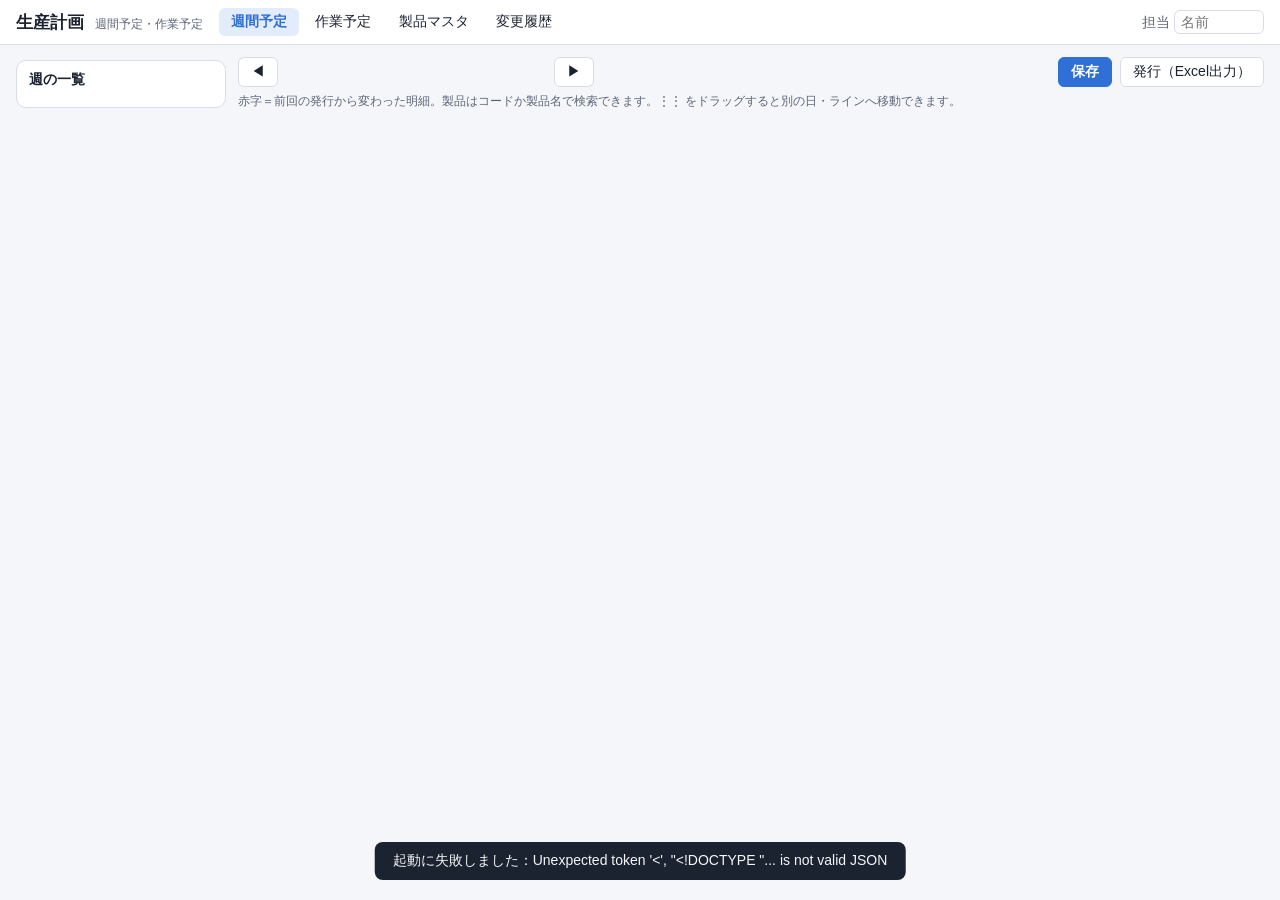
==== planner/static/index.html @ 0845afd7 "Add initial HTML structure and CSS for production planning application - Created index.html with lay" ====
<!doctype html>
<html lang="ja">
<head>
<meta charset="utf-8">
<meta name="viewport" content="width=device-width,initial-scale=1">
<title>生産計画</title>
<link rel="stylesheet" href="style.css">
</head>
<body>
<header class="topbar">
  <div class="brand">生産計画 <small>週間予定・作業予定</small></div>
  <nav class="tabs">
    <button data-tab="week" class="on">週間予定</button>
    <button data-tab="day">作業予定</button>
    <button data-tab="master">製品マスタ</button>
    <button data-tab="history">変更履歴</button>
  </nav>
  <label class="user">担当 <input id="user" placeholder="名前" size="8"></label>
</header>
<div id="lockbar" class="lockbar" hidden></div>

<section id="tab-week" class="tab on">
  <div class="layout">
    <aside class="weeks card">
      <h3>週の一覧</h3>
      <ul id="weekList"></ul>
    </aside>
    <div class="main">
      <div class="weekbar">
        <button id="prev" title="前の週">◀</button>
        <h2 id="weekTitle"></h2>
        <button id="next" title="次の週">▶</button>
        <span id="revInfo" class="revinfo"></span>
        <span class="spacer"></span>
        <span id="dirty" class="dirty" hidden>未保存</span>
        <button id="save" class="primary edit-only">保存</button>
        <button id="issue" class="ghost edit-only" title="改版を上げて配布用Excelを出力します">発行（Excel出力）</button>
      </div>
      <p class="hint">赤字＝前回の発行から変わった明細。製品はコードか製品名で検索できます。⋮⋮ をドラッグすると別の日・ラインへ移動できます。</p>
      <div class="gridwrap"><table id="grid" class="weekgrid"></table></div>
      <div id="removed" class="removed" hidden></div>
    </div>
  </div>
</section>

<section id="tab-day" class="tab">
  <div class="weekbar">
    <button id="dPrev" title="前の日">◀</button>
    <h2 id="dayTitle"></h2>
    <button id="dNext" title="次の日">▶</button>
    <div id="dayChips" class="daychips"></div>
    <span class="spacer"></span>
    <span id="dDirty" class="dirty" hidden>未保存</span>
    <button id="dSave" class="primary edit-only">保存</button>
    <button id="dRedraft" class="ghost edit-only" title="今の作業予定を捨てて、週間予定から案を作り直します">週間予定から作り直す</button>
  </div>
  <div class="weekbar issuebar">
    <span id="dRevInfo" class="revinfo"></span>
    <span class="spacer"></span>
    <button id="dIssueZensho" class="ghost edit-only" title="前処理製造予定表（製品とB数）を発行します">前処理製造予定表を発行</button>
    <button id="dPrintCols" class="ghost" title="成型予定表に印刷する項目を選びます">印刷する項目…</button>
    <button id="dIssueSeikei" class="ghost edit-only" title="成型予定表（時刻つき）を発行します">成型予定表を発行</button>
  </div>
  <dialog id="printDlg" class="dlg">
    <h3>成型予定表に印刷する項目</h3>
    <p class="hint">チェックした項目だけを、この並びで印刷します。画面にはすべての項目を出します（印刷しない項目は見出しが灰色の点線）。選んだ内容はみんなで共通です。</p>
    <div id="pcList" class="pclist"></div>
    <div class="weekbar">
      <span id="pcCount" class="sub"></span>
      <span class="spacer"></span>
      <button id="pcAll" class="edit-only">すべて</button>
      <button id="pcDefault" class="edit-only" title="今の作業予定表と同じ項目">初期値に戻す</button>
      <button id="pcCancel">閉じる</button>
      <button id="pcSave" class="primary edit-only">保存</button>
    </div>
  </dialog>
  <div id="dBanner"></div>
  <p class="hint">開始＝前の製品の終了（5分単位に切り上げ）＋切替。終了＝開始＋B×分/B。開始時刻を入れるとその時刻に固定し、空にすると自動に戻ります。⋮⋮ をドラッグすると順番を変えられます。ラインやB数の合計は週間予定で変えてください。</p>
  <div id="dayLines"></div>
  <div id="dRemoved" class="removed" hidden></div>
</section>

<section id="tab-master" class="tab">
  <div class="weekbar">
    <input id="mSearch" placeholder="コード・製品名で検索" size="26">
    <label><input type="checkbox" id="mNoYield"> 出来高/B 未設定のみ</label>
    <span class="spacer"></span>
    <button id="mAdd" class="ghost edit-only">製品を追加</button>
  </div>
  <p class="hint">変更するとすぐに保存されます。数量（cs）は「B × 出来高/B」で計算します。</p>
  <div class="tablewrap"><table id="mTable" class="grid"></table></div>
</section>

<section id="tab-history" class="tab">
  <div class="weekbar"><label><input type="checkbox" id="hOnlyWeek" checked> 表示中の週だけ</label></div>
  <div class="tablewrap"><table id="hTable" class="grid"></table></div>
</section>

<div id="toast" class="toast" hidden></div>
<datalist id="productList"></datalist>
<datalist id="bettenList"></datalist>
<script src="app.js"></script>
<script src="day.js"></script>
</body>
</html>
---- planner/static/style.css ----
:root {
  --bg: #f4f6f9; --card: #fff; --ink: #1c2330; --sub: #5d6678; --line: #d8dde6; --head: #eef1f6;
  --accent: #2f6fd6; --accent-soft: #e3ecfb; --red: #c62828; --red-soft: #fdecec; --amber: #a86400; --amber-soft: #fff4e0;
  --sat: #f3f7ff;
}
@media (prefers-color-scheme: dark) {
  :root {
    --bg: #14171d; --card: #1d2129; --ink: #e6e9ef; --sub: #9aa3b4; --line: #333a46; --head: #252a34;
    --accent: #6c9cf0; --accent-soft: #24324a; --red: #ff7b7b; --red-soft: #3a2224; --amber: #f0b250; --amber-soft: #3a2f1c;
    --sat: #1c2433;
  }
}
* { box-sizing: border-box; }
body { margin: 0; font-family: "Yu Gothic UI", "Meiryo", sans-serif; font-size: 14px; background: var(--bg); color: var(--ink); }
button, input, select { font: inherit; color: inherit; }
input { background: var(--card); border: 1px solid var(--line); border-radius: 6px; padding: 3px 6px; }
input:disabled { border-color: transparent; background: transparent; }
button { cursor: pointer; border: 1px solid var(--line); background: var(--card); border-radius: 6px; padding: 5px 12px; }
button:hover { border-color: var(--accent); }
button.primary { background: var(--accent); border-color: var(--accent); color: #fff; font-weight: bold; }
.readonly .edit-only { display: none !important; }

.topbar { display: flex; align-items: center; gap: 16px; padding: 8px 16px; background: var(--card); border-bottom: 1px solid var(--line); position: sticky; top: 0; z-index: 5; }
.brand { font-weight: bold; font-size: 17px; }
.brand small { font-weight: normal; color: var(--sub); font-size: 12px; margin-left: 6px; }
.tabs button { border: none; background: none; }
.tabs button.on { background: var(--accent-soft); color: var(--accent); font-weight: bold; }
.user { margin-left: auto; color: var(--sub); }
.lockbar { background: var(--amber-soft); color: var(--amber); padding: 8px 16px; display: flex; gap: 12px; align-items: center; }
[hidden] { display: none !important; }

.tab { display: none; padding: 12px 16px; }
.tab.on { display: block; }
.card { background: var(--card); border: 1px solid var(--line); border-radius: 10px; padding: 10px 12px; }
.card h3 { margin: 0 0 8px; font-size: 14px; }
.layout { display: grid; grid-template-columns: 210px minmax(0, 1fr); gap: 12px; align-items: start; }
@media (max-width: 1000px) { .layout { grid-template-columns: 1fr; } .weeks { display: none; } }
.weeks { position: sticky; top: 60px; }
.weeks ul { list-style: none; margin: 0; padding: 0; }
.weeks li { padding: 6px 8px; border-radius: 6px; cursor: pointer; display: flex; justify-content: space-between; align-items: baseline; gap: 6px; }
.weeks li .wt { white-space: nowrap; }
.weeks li .wd { font-size: 11px; color: var(--sub); margin-left: 4px; }
.weeks li:hover { background: var(--head); }
.weeks li.on { background: var(--accent-soft); color: var(--accent); font-weight: bold; }
.weeks li .st { font-size: 11px; color: var(--sub); white-space: nowrap; }
.weeks li .st.warn { color: var(--amber); }
.weeks li.past { opacity: .6; }

.weekbar { display: flex; align-items: center; gap: 8px; flex-wrap: wrap; margin-bottom: 6px; }
.weekbar h2 { margin: 0; font-size: 20px; min-width: 260px; text-align: center; }
.revinfo { color: var(--sub); }
.spacer { flex: 1; }
.dirty { color: var(--amber); font-weight: bold; }
.hint { color: var(--sub); margin: 0 0 8px; font-size: 12px; }

.gridwrap { overflow-x: auto; }
.weekgrid { border-collapse: collapse; width: 100%; min-width: 1450px; background: var(--card); table-layout: fixed; }
.weekgrid th, .weekgrid td { border: 1px solid var(--line); vertical-align: top; }
.weekgrid thead th { background: var(--head); padding: 6px; }
.weekgrid th.day { width: 72px; background: var(--head); text-align: center; padding: 8px 4px; }
.weekgrid th.day .d { font-size: 18px; }
.weekgrid tr.sat td, .weekgrid tr.sat th.day { background: var(--sat); }
.weekgrid th.day .holiday { color: var(--red); }
.cell { padding: 4px; min-height: 60px; }
.cell.drop { outline: 2px dashed var(--accent); outline-offset: -3px; }
/* ライン明細：上段＝コード・B数・cs、下段＝製品名 */
.entry { display: grid; grid-template-columns: 12px 72px 56px minmax(0, 1fr) 16px; gap: 1px 4px; align-items: center; padding: 3px 0; border-bottom: 1px dotted var(--line); }
.entry .name { grid-row: 2; grid-column: 2 / -1; }
.entry.changed .name, .entry.changed .cs, .entry.changed input { color: var(--red); font-weight: bold; }
.entry.dragging { opacity: .4; }
.entry.over { box-shadow: inset 0 2px 0 var(--accent); }
.handle { cursor: grab; color: var(--sub); font-size: 11px; user-select: none; }
.entry input { width: 100%; padding: 2px 4px; }
.entry .b { text-align: right; }
.entry .name { overflow: hidden; white-space: nowrap; text-overflow: ellipsis; font-size: 12px; line-height: 1.3; }
.entry .name.unknown { color: var(--red); }
.entry .cs { text-align: right; font-size: 12px; color: var(--sub); font-variant-numeric: tabular-nums; }
.entry .del { border: none; background: none; color: var(--sub); padding: 0; }
.cellfoot { display: flex; justify-content: space-between; align-items: center; margin-top: 2px; }
.cellfoot .add { border: none; background: none; color: var(--accent); padding: 2px 4px; font-size: 12px; }
.cellfoot .sum { font-size: 11px; color: var(--sub); }
.weekgrid th.tarecol { width: 210px; }
.tcell { padding: 4px; }
.tentry { display: grid; grid-template-columns: minmax(0, 1fr) 26px 62px 16px; gap: 4px; align-items: center; padding: 2px 0; border-bottom: 1px dotted var(--line); }
.tentry.auto { grid-template-columns: minmax(0, 1fr) 30px 62px; }
.tentry.manual { grid-template-columns: 26px minmax(0, 1fr) 16px; }
.tentry.manual .tcode { grid-column: 1 / -1; }
.tentry.manual .kg { width: 90px; }
.tentry .tname { font-size: 12px; line-height: 1.3; overflow: hidden; display: -webkit-box; -webkit-line-clamp: 2; -webkit-box-orient: vertical; }
.tentry input { width: 100%; padding: 2px 4px; }
.tentry .kg { text-align: right; }
.tentry .del { border: none; background: none; color: var(--sub); padding: 0; }
.tentry.changed .tname, .tentry.changed input { color: var(--red); font-weight: bold; }
.weekgrid th.betcol { width: 230px; }
.bcell { padding: 4px; }
/* 別添タレ：上段＝コード →製品、下段＝kg・袋 */
.bentry { display: grid; grid-template-columns: 70px minmax(0, 1fr) 16px; gap: 2px 4px; align-items: center; padding: 3px 0; border-bottom: 1px dotted var(--line); }
.bentry .bcode { width: 100%; padding: 2px 4px; }
.bentry .qty { grid-column: 1 / -1; display: flex; align-items: center; gap: 3px; }
.bentry .qty input { width: 76px; padding: 2px 4px; text-align: right; }
.bentry .qty small { color: var(--sub); margin-right: 6px; }
.bentry .bags.auto { color: var(--sub); font-style: italic; }
.bentry .del { border: none; background: none; color: var(--sub); padding: 0; }
.bentry .tname { font-size: 11px; line-height: 1.3; overflow: hidden; display: -webkit-box; -webkit-line-clamp: 2; -webkit-box-orient: vertical; }
.bentry.changed input, .bentry.changed .tname { color: var(--red); font-weight: bold; }
.chip { font-size: 10px; padding: 0 4px; border-radius: 8px; background: var(--accent-soft); color: var(--accent); text-align: center; white-space: nowrap; }
.chip.manual { background: var(--amber-soft); color: var(--amber); }
.removed { margin-top: 10px; background: var(--red-soft); color: var(--red); border-radius: 8px; padding: 8px 12px; }
.removed ul { margin: 4px 0 0; padding-left: 18px; }

.tablewrap { overflow: auto; max-height: calc(100vh - 170px); border: 1px solid var(--line); border-radius: 10px; background: var(--card); }
table.grid { border-collapse: collapse; width: 100%; font-size: 13px; }
.grid th, .grid td { border-bottom: 1px solid var(--line); padding: 4px 6px; text-align: left; vertical-align: top; }
.grid th { position: sticky; top: 0; background: var(--card); z-index: 1; white-space: nowrap; }
.grid td.wrap { white-space: pre-wrap; }
.grid input.name { width: 280px; }
.grid input.num { width: 80px; }

/* ---------- 作業予定 ---------- */
.daychips { display: flex; gap: 4px; flex-wrap: wrap; margin-left: 8px; }
.daychip { display: flex; flex-direction: column; align-items: center; padding: 3px 10px; line-height: 1.25; }
.daychip small { font-size: 10px; color: var(--sub); }
.daychip.on { background: var(--accent-soft); border-color: var(--accent); color: var(--accent); }
.daychip.warn small { color: var(--amber); }
.issuebar { margin-top: -2px; }
.banner { border-radius: 8px; padding: 8px 12px; margin-bottom: 8px; }
.banner.info { background: var(--accent-soft); }
.banner.warn { background: var(--amber-soft); color: var(--amber); }
.banner ul { margin: 4px 0 6px; padding-left: 18px; }
.dline { margin-bottom: 10px; }
.dlinehead { display: flex; align-items: baseline; gap: 12px; }
.dlinehead h3 { margin: 0 0 4px; font-size: 16px; }
.sub { color: var(--sub); font-size: 12px; }
.unknown { color: var(--red); }
.timeline { position: relative; height: 26px; margin: 2px 0 16px; background: var(--head); border-radius: 4px; }
.timeline .tick { position: absolute; top: 27px; font-size: 10px; color: var(--sub); transform: translateX(-50%); }
.timeline .tick::before { content: ""; position: absolute; left: 50%; top: -27px; height: 26px; border-left: 1px dotted var(--line); }
.timeline .nightmark { position: absolute; top: -3px; bottom: -3px; border-left: 2px dashed var(--amber); }
.timeline .bar { position: absolute; top: 4px; bottom: 4px; border-radius: 3px; opacity: .85; min-width: 2px; }
.bar.c0 { background: #4f7fd8; } .bar.c1 { background: #3fa37a; } .bar.c2 { background: #d08a2e; }
.bar.c3 { background: #9a63c9; } .bar.c4 { background: #c75a6b; } .bar.c5 { background: #4aa3b5; }
.tscroll { overflow-x: auto; }
table.daytable { border-collapse: separate; border-spacing: 0; font-size: 13px; table-layout: fixed; }
.daytable th { text-align: left; font-weight: normal; color: var(--ink); font-size: 12px; border-bottom: 1px solid var(--line); padding: 2px 4px; background: var(--card); white-space: nowrap; overflow: hidden; text-overflow: ellipsis; }
.daytable th.noprint { color: var(--sub); text-decoration: underline dotted; }
.daytable td { border-bottom: 1px dotted var(--line); padding: 2px 4px; background: var(--card); vertical-align: top; }
.daytable td.info { font-size: 11.5px; line-height: 1.3; overflow: hidden; word-break: break-all; }
.daytable td:not(.info) { white-space: nowrap; overflow: hidden; text-overflow: ellipsis; }
.daytable td.mark { text-align: center; }
.daytable .sticky { position: sticky; z-index: 1; }
.daytable input { width: 100%; padding: 1px 4px; text-align: right; }
.daytable input.start.auto { color: var(--sub); font-style: italic; }
.daytable input.start.fixed { font-weight: bold; border-color: var(--accent); }
.daytable .num { text-align: right; font-variant-numeric: tabular-nums; }
.daytable .end { font-weight: bold; }
.daytable .info { color: var(--sub); }
.dlg { border: 1px solid var(--line); border-radius: 10px; background: var(--card); color: var(--ink); max-width: 720px; width: 92vw; }
.dlg::backdrop { background: rgba(0, 0, 0, .35); }
.dlg h3 { margin: 0 0 6px; }
.pclist { display: grid; grid-template-columns: repeat(auto-fill, minmax(150px, 1fr)); gap: 4px 12px; margin: 8px 0 12px; }
.pclist .pc { white-space: nowrap; }
.daytable .ops button { border: none; background: none; color: var(--accent); padding: 0 4px; font-size: 12px; }
.daytable .ops .del { color: var(--sub); }
.daytable .handle { cursor: grab; }
.drow.changed td, .drow.changed input { color: var(--red); font-weight: bold; }
.drow.dragging { opacity: .4; }
.drow.over td { box-shadow: inset 0 2px 0 var(--accent); }

.toast { position: fixed; bottom: 20px; left: 50%; transform: translateX(-50%); background: var(--ink); color: var(--bg); padding: 10px 18px; border-radius: 8px; z-index: 10; max-width: 90vw; white-space: pre-wrap; }
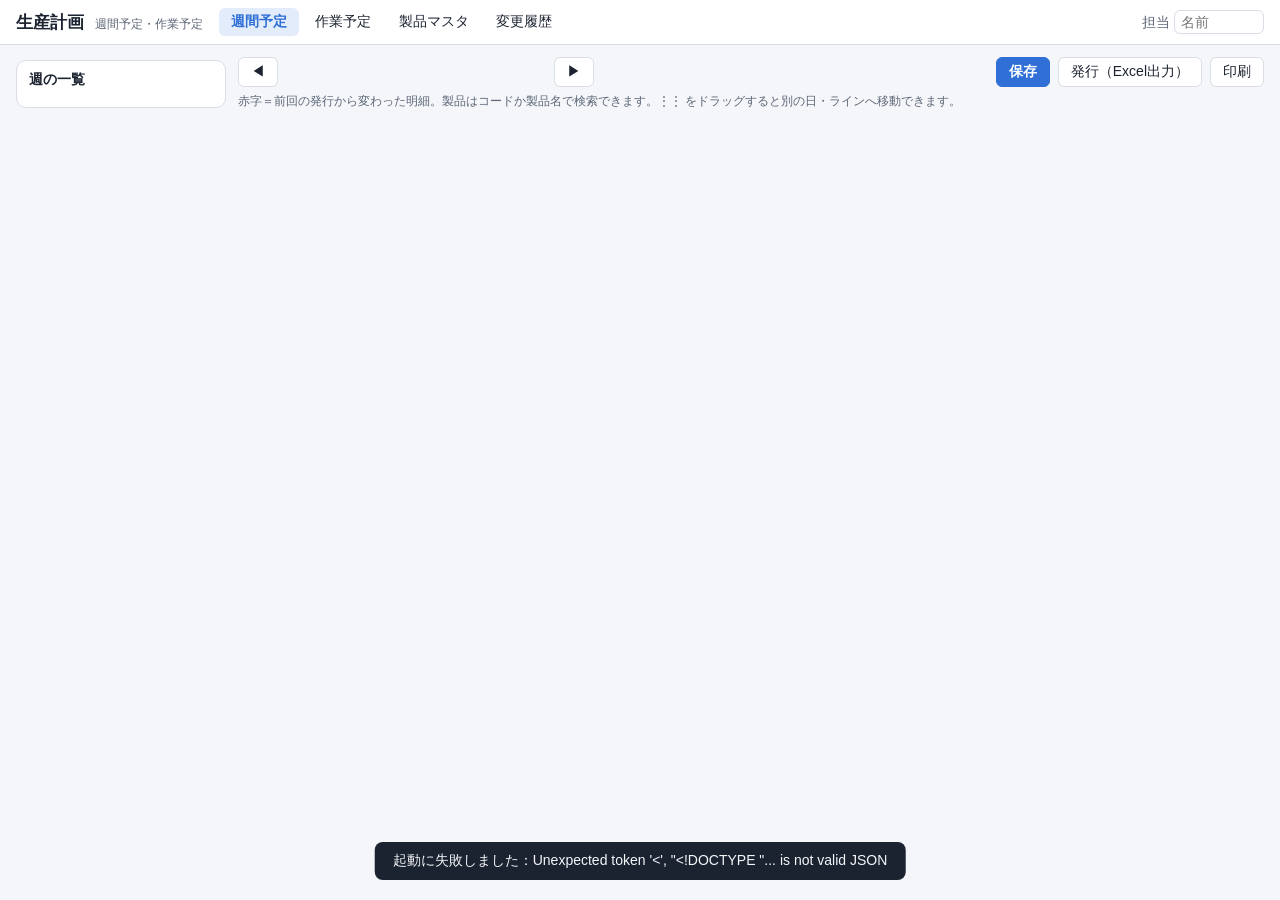
==== commit 3e2ffbde: "feat: 週間予定の印刷機能を追加し、前処理製造予定表の表示・印刷機能を実装" ====
--- a/planner/static/index.html
+++ b/planner/static/index.html
@@ -35,6 +35,7 @@
         <span id="dirty" class="dirty" hidden>未保存</span>
         <button id="save" class="primary edit-only">保存</button>
         <button id="issue" class="ghost edit-only" title="改版を上げて配布用Excelを出力します">発行（Excel出力）</button>
+        <button id="print" class="ghost" title="今の画面の内容を A3縦で印刷します">印刷</button>
       </div>
       <p class="hint">赤字＝前回の発行から変わった明細。製品はコードか製品名で検索できます。⋮⋮ をドラッグすると別の日・ラインへ移動できます。</p>
       <div class="gridwrap"><table id="grid" class="weekgrid"></table></div>
@@ -57,6 +58,7 @@
   <div class="weekbar issuebar">
     <span id="dRevInfo" class="revinfo"></span>
     <span class="spacer"></span>
+    <button id="dShowZensho" class="ghost" title="前処理製造予定表を画面に出します（そこから A4縦で印刷できます）">前処理製造予定表を表示</button>
     <button id="dIssueZensho" class="ghost edit-only" title="前処理製造予定表（製品とB数）を発行します">前処理製造予定表を発行</button>
     <button id="dPrintCols" class="ghost" title="成型予定表に印刷する項目を選びます">印刷する項目…</button>
     <button id="dIssueSeikei" class="ghost edit-only" title="成型予定表（時刻つき）を発行します">成型予定表を発行</button>
@@ -74,8 +76,19 @@
       <button id="pcSave" class="primary edit-only">保存</button>
     </div>
   </dialog>
+  <dialog id="zenshoDlg" class="dlg wide">
+    <div class="weekbar">
+      <h3>前処理製造予定表</h3>
+      <span class="spacer"></span>
+      <button id="zPrint" class="primary" title="A4縦で印刷します">印刷</button>
+      <button id="zClose">閉じる</button>
+    </div>
+    <p class="hint">今の作業予定（保存していない変更も含む）から作っています。赤字＝前回の発行から B数が変わった製品。印刷は A4縦です。</p>
+    <div class="paper"><div id="zSheet"></div></div>
+  </dialog>
   <div id="dBanner"></div>
-  <p class="hint">開始＝前の製品の終了（5分単位に切り上げ）＋切替。終了＝開始＋B×分/B。開始時刻を入れるとその時刻に固定し、空にすると自動に戻ります。⋮⋮ をドラッグすると順番を変えられます。ラインやB数の合計は週間予定で変えてください。</p>
+  <p class="hint">開始＝前の製品の終了（5分単位に切り上げ）＋切替。終了＝開始＋B×分/B。開始時刻を入れるとその時刻に固定し、空にすると自動に戻ります。⋮⋮ をドラッグすると順番を変えられます。B数・順番は保存すると週間予定にも反映します（ラインは週間予定で変えてください）。</p>
+  <div id="dMachines"></div>
   <div id="dayLines"></div>
   <div id="dRemoved" class="removed" hidden></div>
 </section>
@@ -97,6 +110,7 @@
 </section>
 
 <div id="toast" class="toast" hidden></div>
+<div id="printArea"></div>
 <datalist id="productList"></datalist>
 <datalist id="bettenList"></datalist>
 <script src="app.js"></script>
--- a/planner/static/style.css
+++ b/planner/static/style.css
@@ -139,6 +139,18 @@
 .timeline .bar { position: absolute; top: 4px; bottom: 4px; border-radius: 3px; opacity: .85; min-width: 2px; }
 .bar.c0 { background: #4f7fd8; } .bar.c1 { background: #3fa37a; } .bar.c2 { background: #d08a2e; }
 .bar.c3 { background: #9a63c9; } .bar.c4 { background: #c75a6b; } .bar.c5 { background: #4aa3b5; }
+/* 機械割：号機ごとの段。バーの色はライン（A青・B緑・C橙・D紫）、不足は赤 */
+.mrow { display: grid; grid-template-columns: 80px minmax(0, 1fr); align-items: center; gap: 8px; }
+.mrow .mname { font-size: 12px; font-weight: bold; white-space: nowrap; }
+.mrow.lack .mname { color: var(--red); }
+.timeline.mtl { margin: 2px 0; height: 22px; }
+.mrow:last-child .timeline.mtl { margin-bottom: 16px; }
+.timeline.mtl.nolabel .tick { font-size: 0; }
+.timeline.mtl .bar { color: #fff; font-size: 11px; line-height: 14px; padding-left: 3px; overflow: hidden; white-space: nowrap; box-sizing: border-box; }
+.bar.ln0 { background: #4f7fd8; } .bar.ln1 { background: #3fa37a; } .bar.ln2 { background: #d08a2e; } .bar.ln3 { background: #9a63c9; }
+.bar.lack { background: var(--red); opacity: 1; }
+.mtag { display: inline-block; font-size: 11px; line-height: 16px; padding: 0 4px; margin: 0 3px 1px 0; border-radius: 4px; background: var(--accent-soft); color: var(--accent); font-weight: bold; white-space: nowrap; }
+.mtag.lack { background: var(--red-soft); color: var(--red); }
 .tscroll { overflow-x: auto; }
 table.daytable { border-collapse: separate; border-spacing: 0; font-size: 13px; table-layout: fixed; }
 .daytable th { text-align: left; font-weight: normal; color: var(--ink); font-size: 12px; border-bottom: 1px solid var(--line); padding: 2px 4px; background: var(--card); white-space: nowrap; overflow: hidden; text-overflow: ellipsis; }
@@ -167,3 +179,58 @@
 .drow.over td { box-shadow: inset 0 2px 0 var(--accent); }
 
 .toast { position: fixed; bottom: 20px; left: 50%; transform: translateX(-50%); background: var(--ink); color: var(--bg); padding: 10px 18px; border-radius: 8px; z-index: 10; max-width: 90vw; white-space: pre-wrap; }
+
+/* ---------- 週間予定の印刷（A3縦） ---------- */
+#printArea { display: none; }
+@media print {
+  @page { size: A3 portrait; margin: 8mm; }
+  @page zensho { size: A4 portrait; margin: 10mm; }
+  #printArea.zensho { page: zensho; }
+  body.printing { background: #fff; color: #000; }
+  body.printing > *:not(#printArea) { display: none !important; }
+  body.printing #printArea { display: block; font-family: "Meiryo UI", "Yu Gothic UI", sans-serif; color: #000; font-size: 8.5pt; }
+  #printArea .ptop { display: flex; justify-content: space-between; font-size: 8pt; }
+  #printArea h1 { text-align: center; font-size: 17pt; margin: 2mm 0 1mm; }
+  #printArea h1 small { font-size: 9pt; font-weight: normal; color: #c00000; margin-left: 6mm; }
+  #printArea .psub { display: flex; gap: 10mm; align-items: baseline; font-size: 11pt; margin-bottom: 2mm; }
+  #printArea .psub b:last-child { margin-left: auto; }
+  #printArea .ptable { width: 100%; border-collapse: collapse; table-layout: fixed; }
+  #printArea .ptable th, #printArea .ptable td { border: 0.5pt solid #808080; padding: 0.5mm 0.6mm; height: 5mm; vertical-align: middle; overflow: hidden; overflow-wrap: anywhere; }
+  #printArea .ptable td { text-align: center; line-height: 1.2; }
+  #printArea .ptable td.n { white-space: nowrap; font-size: 8pt; letter-spacing: -0.2pt; }
+  #printArea .ptable thead th { white-space: nowrap; font-size: 8pt; }
+  #printArea .ptable thead th { background: #e8ecf3; font-weight: bold; }
+  #printArea .ptable .pdate { font-size: 11pt; background: #fff; white-space: nowrap; }
+  #printArea .ptable .pdate small { font-size: 9pt; }
+  #printArea .ptable tbody { break-inside: avoid; }
+  #printArea .ptable tbody.sat td, #printArea .ptable tbody.sat .pdate { background: #eef4ff; }
+  #printArea .ptable tbody.sat .pdate { color: #1f4e9e; }
+  #printArea .ptable td.red { color: #c00000; font-weight: bold; }
+  #printArea .ptable td.sum { color: #5d6678; font-size: 7.5pt; text-align: left; }
+  #printArea .premoved { margin-top: 3mm; color: #c00000; }
+  #printArea * { -webkit-print-color-adjust: exact; print-color-adjust: exact; }
+}
+
+/* ---------- 前処理製造予定表（画面の表示と印刷で共通。紙と同じ白地に黒） ---------- */
+.dlg.wide { max-width: 980px; }
+.paper { background: #fff; border: 1px solid var(--line); border-radius: 6px; padding: 16px 20px; max-height: 72vh; overflow: auto; }
+.zsheet { color: #000; background: #fff; font-family: "Meiryo UI", "Yu Gothic UI", sans-serif; font-size: 10.5pt; }
+.zsheet .zhead { display: flex; justify-content: space-between; align-items: baseline; gap: 8mm; margin-bottom: 1mm; }
+.zsheet h1 { font-size: 16pt; margin: 0; }
+.zsheet .rednote { color: #c00000; font-size: 9pt; }
+.zsheet .zdate { text-align: center; font-size: 14pt; font-weight: bold; margin: 2mm 0 3mm; }
+.zsheet table { width: 100%; border-collapse: collapse; table-layout: fixed; margin-bottom: 4mm; break-inside: avoid; }
+.zsheet th, .zsheet td { border: 0.5pt solid #808080; height: 6.5mm; padding: 0.5mm 1mm; text-align: center; vertical-align: middle; overflow: hidden; }
+.zsheet thead th { background: #e8ecf3; font-size: 8.5pt; line-height: 1.15; white-space: nowrap; padding: 0.5mm 0.3mm; }
+.zsheet thead tr.zline th { border: none; background: none; height: auto; font-size: 8pt; font-weight: normal; text-align: center; }
+.zsheet thead tr.zline th.ln { background: #d9e1f2; font-size: 11pt; font-weight: bold; white-space: nowrap; }
+.zsheet td.name { text-align: left; }
+.zsheet td.num { white-space: nowrap; }
+.zsheet td.red { color: #c00000; font-weight: bold; }
+.zsheet .zremoved { color: #c00000; margin-top: 2mm; }
+.zsheet * { -webkit-print-color-adjust: exact; print-color-adjust: exact; }
+@media print {
+  body.printing #printArea.zensho .zsheet { font-size: 9.5pt; }
+  body.printing #printArea.zensho .zsheet thead th { font-size: 7.5pt; }
+  body.printing #printArea.zensho .zsheet thead tr.zline th.ln { font-size: 10.5pt; }
+}
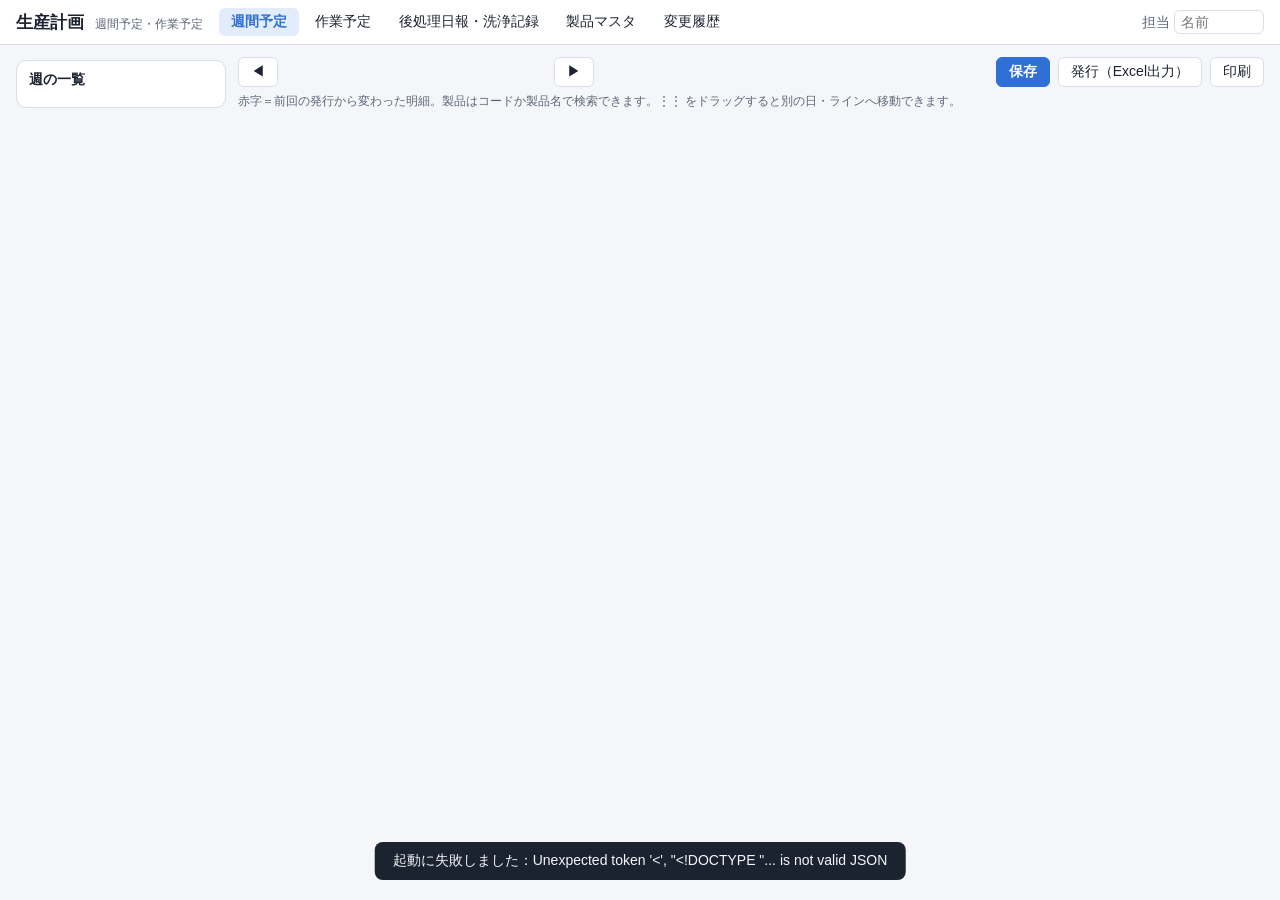
==== commit e79276fd: "feat: Add post-processing report and cleaning record functionality - Introduced a new table `post_re" ====
--- a/planner/static/index.html
+++ b/planner/static/index.html
@@ -12,6 +12,7 @@
   <nav class="tabs">
     <button data-tab="week" class="on">週間予定</button>
     <button data-tab="day">作業予定</button>
+    <button data-tab="post">後処理日報・洗浄記録</button>
     <button data-tab="master">製品マスタ</button>
     <button data-tab="history">変更履歴</button>
   </nav>
@@ -59,8 +60,9 @@
     <span id="dRevInfo" class="revinfo"></span>
     <span class="spacer"></span>
     <button id="dShowZensho" class="ghost" title="前処理製造予定表を画面に出します（そこから A4縦で印刷できます）">前処理製造予定表を表示</button>
-    <button id="dIssueZensho" class="ghost edit-only" title="前処理製造予定表（製品とB数）を発行します">前処理製造予定表を発行</button>
+    <button id="dIssueZensho" class="ghost edit-only" title="改版を上げて、前処理製造予定表（製品とB数）の Excel を出力します">前処理製造予定表をExcel出力</button>
     <button id="dPrintCols" class="ghost" title="成型予定表に印刷する項目を選びます">印刷する項目…</button>
+    <button id="dShowSeikei" class="ghost" title="成型予定表を画面に出します（そこから A4横で印刷できます）">成型予定表を表示</button>
     <button id="dIssueSeikei" class="ghost edit-only" title="成型予定表（時刻つき）を発行します">成型予定表を発行</button>
   </div>
   <dialog id="printDlg" class="dlg">
@@ -76,21 +78,46 @@
       <button id="pcSave" class="primary edit-only">保存</button>
     </div>
   </dialog>
-  <dialog id="zenshoDlg" class="dlg wide">
+  <dialog id="sheetDlg" class="dlg wide">
     <div class="weekbar">
-      <h3>前処理製造予定表</h3>
+      <h3 id="sheetTitle"></h3>
       <span class="spacer"></span>
-      <button id="zPrint" class="primary" title="A4縦で印刷します">印刷</button>
-      <button id="zClose">閉じる</button>
+      <button id="sheetPrint" class="primary">印刷</button>
+      <button id="sheetClose">閉じる</button>
     </div>
-    <p class="hint">今の作業予定（保存していない変更も含む）から作っています。赤字＝前回の発行から B数が変わった製品。印刷は A4縦です。</p>
-    <div class="paper"><div id="zSheet"></div></div>
+    <p id="sheetHint" class="hint"></p>
+    <div class="paper"><div id="sheetBody"></div></div>
   </dialog>
   <div id="dBanner"></div>
   <p class="hint">開始＝前の製品の終了（5分単位に切り上げ）＋切替。終了＝開始＋B×分/B。開始時刻を入れるとその時刻に固定し、空にすると自動に戻ります。⋮⋮ をドラッグすると順番を変えられます。B数・順番は保存すると週間予定にも反映します（ラインは週間予定で変えてください）。</p>
   <div id="dMachines"></div>
   <div id="dayLines"></div>
   <div id="dRemoved" class="removed" hidden></div>
+</section>
+
+<section id="tab-post" class="tab">
+  <div class="weekbar">
+    <button id="pPrev" title="前の日">◀</button>
+    <h2 id="postTitle"></h2>
+    <button id="pNext" title="次の日">▶</button>
+    <button id="pToday" class="ghost">今日</button>
+    <span id="pInfo" class="revinfo"></span>
+    <span class="spacer"></span>
+    <span id="pDirty" class="dirty" hidden>未保存</span>
+    <button id="pSave" class="primary edit-only">保存</button>
+    <button id="pPrintNippo" class="ghost" title="後処理箱詰め作業日報書を A4横で印刷します（書き込んだ出来高も入ります）">後処理日報を印刷</button>
+    <button id="pPrintWash" class="ghost" title="洗浄記録を A4横で印刷します（書き込んだ洗浄時刻・担当者も入ります）">洗浄記録を印刷</button>
+  </div>
+  <p class="hint">製品・B数・時刻は作業予定から、包装形態・規格などは製品マスタから出します。出来高・洗浄時刻・担当者などを書き込んで保存してください（空欄のまま印刷して手書きもできます）。</p>
+  <div id="pBanner"></div>
+  <h3 class="psec">後処理箱詰め作業日報書</h3>
+  <div id="pNippo"></div>
+  <div class="psechead">
+    <h3 class="psec">洗浄記録 <small>（アレルゲン・単一肉種など対応　様式番号：Ｆ-08-013）</small></h3>
+    <label>配布前　品管確認 <input id="pQc" size="8"></label>
+  </div>
+  <div id="pWash"></div>
+  <datalist id="washList"><option value="洗浄"></option></datalist>
 </section>
 
 <section id="tab-master" class="tab">
@@ -115,5 +142,6 @@
 <datalist id="bettenList"></datalist>
 <script src="app.js"></script>
 <script src="day.js"></script>
+<script src="post.js"></script>
 </body>
 </html>
--- a/planner/static/style.css
+++ b/planner/static/style.css
@@ -186,6 +186,10 @@
   @page { size: A3 portrait; margin: 8mm; }
   @page zensho { size: A4 portrait; margin: 10mm; }
   #printArea.zensho { page: zensho; }
+  @page seikei { size: A4 landscape; margin: 7mm; }
+  #printArea.seikei { page: seikei; }
+  @page post { size: A4 landscape; margin: 7mm; }
+  #printArea.post { page: post; }
   body.printing { background: #fff; color: #000; }
   body.printing > *:not(#printArea) { display: none !important; }
   body.printing #printArea { display: block; font-family: "Meiryo UI", "Yu Gothic UI", sans-serif; color: #000; font-size: 8.5pt; }
@@ -234,3 +238,52 @@
   body.printing #printArea.zensho .zsheet thead th { font-size: 7.5pt; }
   body.printing #printArea.zensho .zsheet thead tr.zline th.ln { font-size: 10.5pt; }
 }
+
+/* ---------- 成型予定表（.zsheet の上に足す） ---------- */
+.dlg.wide.xwide { max-width: 96vw; width: 96vw; }
+.paper .ssheet { min-width: 1400px; }
+.ssheet { font-size: 9.5pt; }
+.ssheet .zhead h1 { font-size: 18pt; }
+.ssheet .sdate { font-size: 14pt; }
+.ssheet .sline { display: flex; gap: 4mm; align-items: baseline; margin: 2mm 0 1mm; }
+.ssheet .sline b { background: #d9e1f2; padding: 0 2mm; font-size: 11pt; }
+.ssheet .sline span { color: #5d6678; font-size: 9pt; }
+.ssheet thead th { white-space: normal; font-size: 8pt; }
+.ssheet td { height: 8mm; line-height: 1.2; }
+@media print {
+  body.printing #printArea.seikei .ssheet { font-size: 7.5pt; }
+  body.printing #printArea.seikei .ssheet h1 { font-size: 14pt; }
+  body.printing #printArea.seikei .ssheet .sdate { font-size: 11pt; margin: 1mm 0 1.5mm; }
+  body.printing #printArea.seikei .ssheet thead th { font-size: 6.5pt; padding: 0.3mm 0.2mm; }
+  body.printing #printArea.seikei .ssheet td { height: 5.5mm; padding: 0.3mm 0.5mm; }
+  body.printing #printArea.seikei .ssheet .sline { margin: 1.5mm 0 0.5mm; }
+  body.printing #printArea.seikei .ssheet .sline b { font-size: 9.5pt; }
+  body.printing #printArea.seikei .ssheet table { margin-bottom: 2mm; }
+}
+
+/* ---------- 後処理日報・洗浄記録 ---------- */
+.psec { margin: 14px 0 6px; font-size: 16px; }
+.psec small { font-weight: normal; color: var(--sub); font-size: 12px; }
+.psechead { display: flex; align-items: baseline; gap: 16px; }
+.pwrap { max-height: none; }
+.ptbl td, .ptbl th { padding: 3px 5px; vertical-align: middle; }
+.ptbl td.c { text-align: center; }
+.ptbl td.nm { min-width: 180px; }
+.ptbl td.wrap { min-width: 220px; font-size: 12px; }
+.ptbl td.sub, .ptbl .sub { color: var(--sub); white-space: nowrap; }
+.ptbl tr.lnrow th { background: var(--head); position: static; font-size: 14px; }
+.ptbl tr.lnrow th small { font-weight: normal; color: var(--sub); }
+.ptbl .warnc { color: var(--amber); }
+/* 印刷（.zsheet の上に足す。A4横） */
+.psheet .zhead { align-items: center; }
+.psheet h1 { font-size: 15pt; letter-spacing: 2pt; }
+.psheet .pdate { font-size: 12pt; }
+.psheet .plegend { font-size: 8pt; }
+.psheet .stamp { width: 20mm; margin: 0; border-collapse: collapse; }
+.psheet .stamp th { height: auto; font-size: 8pt; background: #fff; }
+.psheet .stamp td { height: 12mm; }
+.psheet .uline { display: inline-block; min-width: 30mm; border-bottom: 0.5pt solid #000; }
+.psheet tr.lnhead th { text-align: left; background: #d9e1f2; font-size: 9.5pt; height: auto; padding: 0.3mm 2mm; }
+.psheet td { height: 6.2mm; font-size: 8pt; line-height: 1.15; }
+.psheet td.big { font-size: 10pt; font-weight: bold; }
+.psheet .pfoot { margin-top: 1.5mm; font-size: 8pt; }
